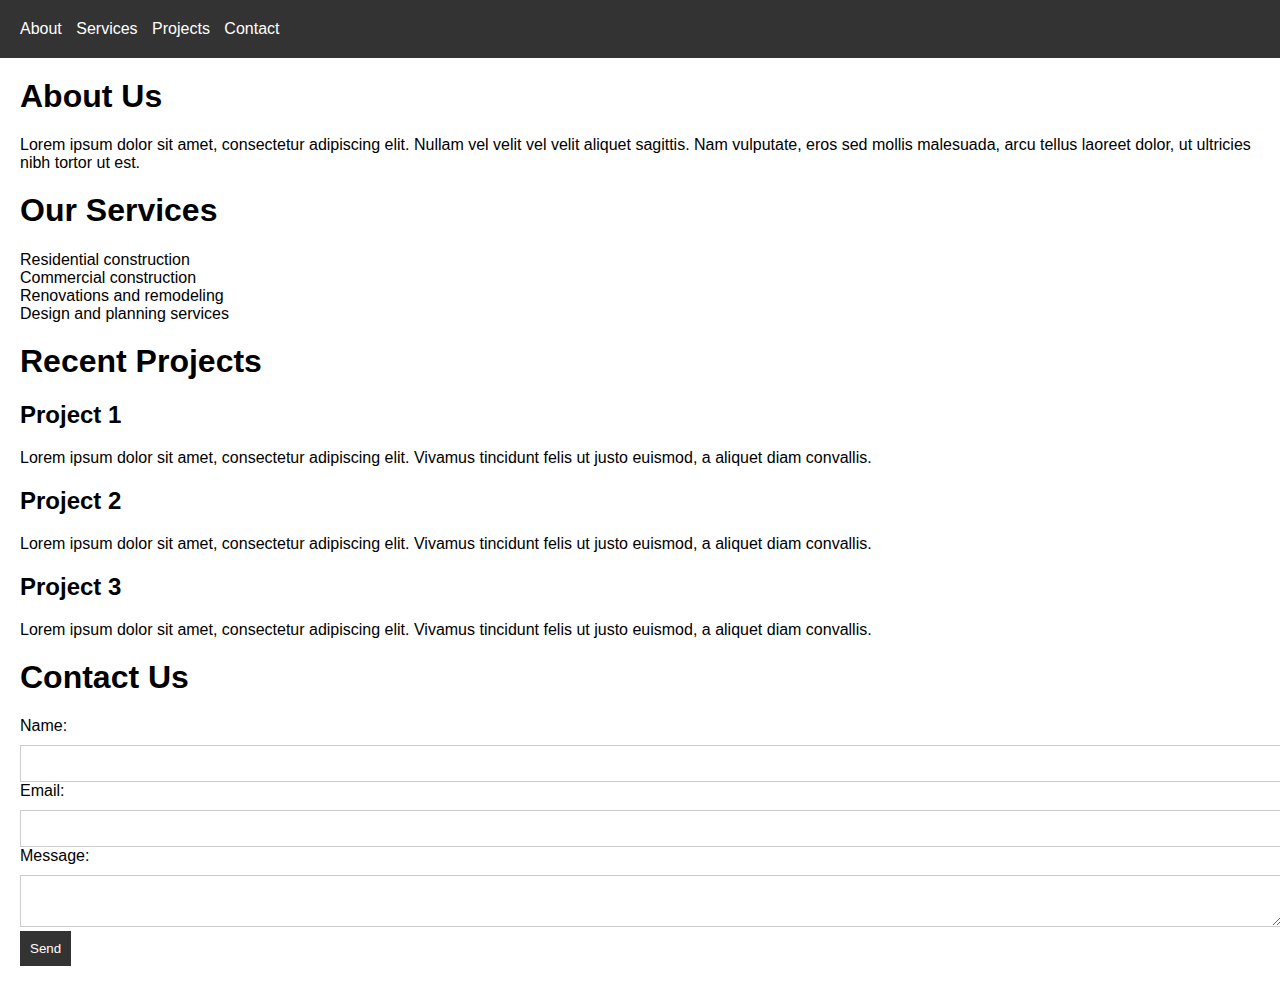
==== index.html @ 5a822c8d "Add files via upload" ====
<!DOCTYPE html>
<html>
<head>
	<link rel="stylesheet" href="final_website.css">
	<title>Construction Business</title>
</head>
<body>
	<header>
		<nav>
			<ul>
				<li><a href="#about">About</a></li>
				<li><a href="#services">Services</a></li>
				<li><a href="#projects">Projects</a></li>
				<li><a href="#contact">Contact</a></li>
			</ul>
		</nav>
	</header>
	<main>
		<section id="about">
			<h1>About Us</h1>
			<p>Lorem ipsum dolor sit amet, consectetur adipiscing elit. Nullam vel velit vel velit aliquet sagittis. Nam vulputate, eros sed mollis malesuada, arcu tellus laoreet dolor, ut ultricies nibh tortor ut est.</p>
		</section>
		<section id="services">
			<h1>Our Services</h1>
			<ul>
				<li>Residential construction</li>
				<li>Commercial construction</li>
				<li>Renovations and remodeling</li>
				<li>Design and planning services</li>
			</ul>
		</section>
		<section id="projects">
			<h1>Recent Projects</h1>
			<ul>
				<li>
					<h2>Project 1</h2>
                    <p>Lorem ipsum dolor sit amet, consectetur adipiscing elit. Vivamus tincidunt felis ut justo euismod, a aliquet diam convallis.</p>
				</li>
				<li>
					<h2>Project 2</h2>
					<p>Lorem ipsum dolor sit amet, consectetur adipiscing elit. Vivamus tincidunt felis ut justo euismod, a aliquet diam convallis.</p>
				</li>
				<li>
					<h2>Project 3</h2>
					<p>Lorem ipsum dolor sit amet, consectetur adipiscing elit. Vivamus tincidunt felis ut justo euismod, a aliquet diam convallis.</p>
				</li>
			</ul>
		</section>
		<section id="contact">
			<h1>Contact Us</h1>
			<form>
				<label for="name">Name:</label>
				<input type="text" id="name" name="name" required>
				<label for="email">Email:</label>
				<input type="email" id="email" name="email" required>
				<label for="message">Message:</label>
				<textarea id="message" name="message" required></textarea>
				<button type="submit">Send</button>
			</form>
		</section>
---- final_website.css ----
body {
        font-family: sans-serif;
        margin: 0;
    }
    header {
        background-color: #333;
        color: #fff;
        padding: 20px;
    }
    nav ul {
        margin: 0;
        padding: 0;
    }
    nav li {
        display: inline-block;
        margin-right: 10px;
    }
    nav a {
        color: #fff;
        text-decoration: none;
    }
    main {
        padding: 20px;
    }
    section {
        margin-bottom: 20px;
    }
    section h1 {
        margin-top: 0;
    }
    ul {
        list-style: none;
        margin: 0;
        padding: 0;
    }
    form label {
        display: block;
        margin-bottom: 10px;
    }
    form input, form textarea {
        width: 100%;
        padding: 10px;
        border: 1px solid #ccc;
    }
    form button {
        background-color: #333;
        color: #fff;
        padding: 10px;
        border: none;
        cursor: pointer;
    }
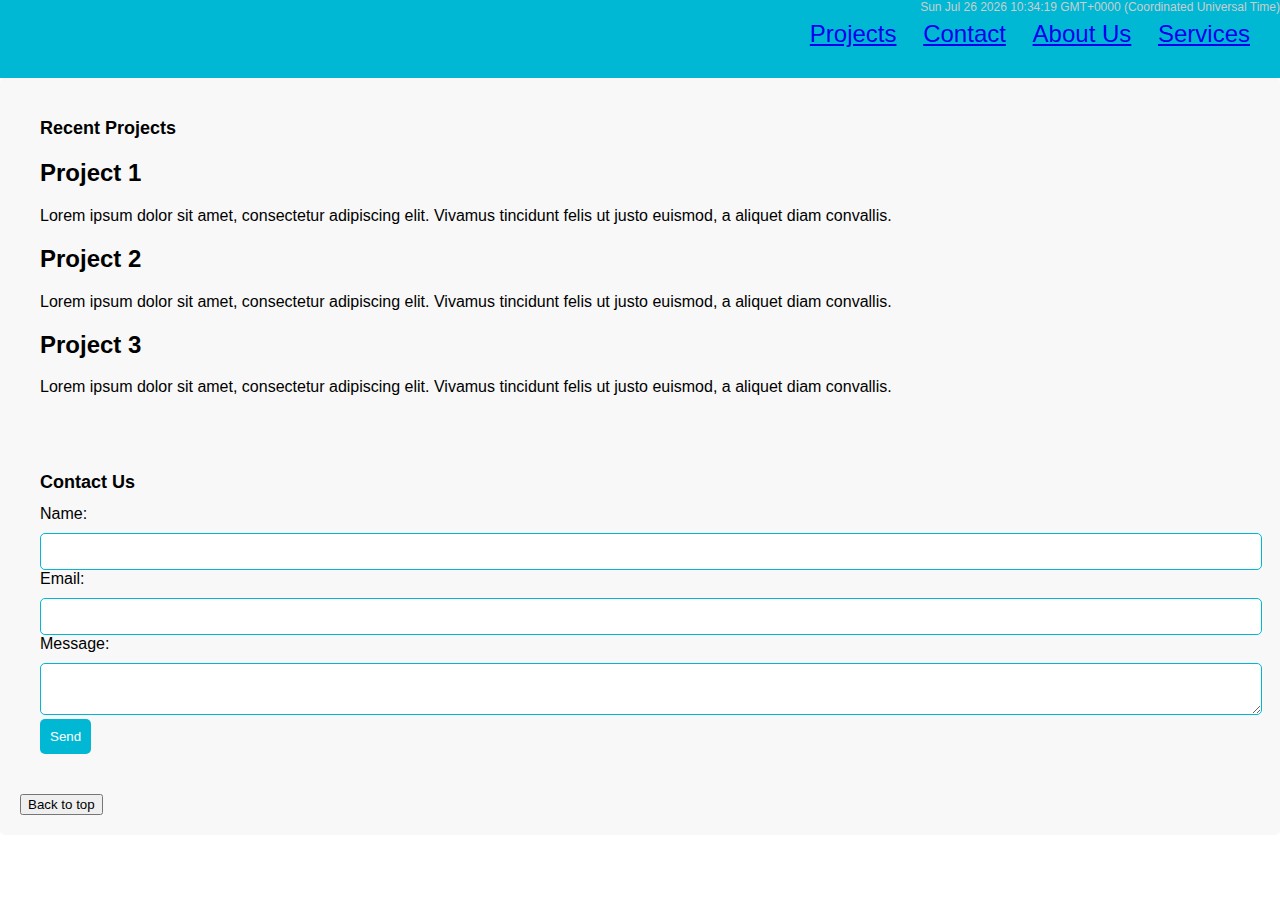
==== commit e8d43048: "Add files via upload" ====
--- a/index.html
+++ b/index.html
@@ -1,33 +1,23 @@
 <!DOCTYPE html>
 <html>
 <head>
+	<div id="date-time" style="position: absolute; top: 0; right: 0;"></div>
 	<link rel="stylesheet" href="final_website.css">
+	<script src="final_website.js"></script>
 	<title>Construction Business</title>
 </head>
 <body>
 	<header>
 		<nav>
 			<ul>
-				<li><a href="#about">About</a></li>
-				<li><a href="#services">Services</a></li>
 				<li><a href="#projects">Projects</a></li>
 				<li><a href="#contact">Contact</a></li>
+				<li><a href="childpage1.html">About Us</a></li>
+				<li><a href="childpage2.html">Services</a></li>
 			</ul>
 		</nav>
 	</header>
 	<main>
-		<section id="about">
-			<h1>About Us</h1>
-			<p>Lorem ipsum dolor sit amet, consectetur adipiscing elit. Nullam vel velit vel velit aliquet sagittis. Nam vulputate, eros sed mollis malesuada, arcu tellus laoreet dolor, ut ultricies nibh tortor ut est.</p>
-		</section>
-		<section id="services">
-			<h1>Our Services</h1>
-			<ul>
-				<li>Residential construction</li>
-				<li>Commercial construction</li>
-				<li>Renovations and remodeling</li>
-				<li>Design and planning services</li>
-			</ul>
 		</section>
 		<section id="projects">
 			<h1>Recent Projects</h1>
@@ -58,3 +48,4 @@
 				<button type="submit">Send</button>
 			</form>
 		</section>
+	<button onclick="toTop()">Back to top</button>--- a/final_website.css
+++ b/final_website.css
@@ -1,51 +1,142 @@
-   body {
-        font-family: sans-serif;
-        margin: 0;
+body {
+font-family: sans-serif;
+margin: 0;
+}
+
+header {
+background-color: #00b8d4;
+color: #fff;
+padding: 20px;
+}
+
+nav ul {
+margin: 0;
+padding: 0;
+}
+
+nav li {
+display: inline-block;
+margin-right: 10px;
+}
+
+main {
+padding: 20px;
+}
+
+section {
+margin-bottom: 20px;
+}
+
+section h1 {
+margin-top: 0;
+}
+
+ul {
+list-style: none;
+margin: 0;
+padding: 0;
+}
+
+form label {
+display: block;
+margin-bottom: 10px;
+}
+
+form input, form textarea {
+width: 100%;
+padding: 10px;
+border: 1px solid #00b8d4;
+}
+
+form button {
+background-color: #00b8d4;
+color: #fff;
+padding: 10px;
+border: none;
+cursor: pointer;
+
+}
+
+#date-time {
+color: #ccc;
+font-size: 12px;
+}
+
+/* Add more styling to the date-time element */
+#date-time {
+text-align: right;
+margin-bottom: 20px;
+}
+
+/* Add more styling to the form elements */
+form input, form textarea {
+border-radius: 5px;
+}
+
+form button {
+border-radius: 5px;
+}
+
+/* Add more styling to the navigation */
+nav {
+text-align: right;
+}
+
+nav li {
+margin-left: 10px;
+}
+nav a:hover {
+    text-decoration: underline;
+    color: #333;
     }
-    header {
-        background-color: #333;
-        color: #fff;
-        padding: 20px;
-    }
-    nav ul {
-        margin: 0;
-        padding: 0;
-    }
-    nav li {
-        display: inline-block;
-        margin-right: 10px;
-    }
-    nav a {
-        color: #fff;
-        text-decoration: none;
-    }
-    main {
-        padding: 20px;
-    }
-    section {
-        margin-bottom: 20px;
-    }
-    section h1 {
-        margin-top: 0;
-    }
-    ul {
-        list-style: none;
-        margin: 0;
-        padding: 0;
-    }
-    form label {
-        display: block;
-        margin-bottom: 10px;
-    }
-    form input, form textarea {
-        width: 100%;
-        padding: 10px;
-        border: 1px solid #ccc;
-    }
-    form button {
-        background-color: #333;
-        color: #fff;
-        padding: 10px;
-        border: none;
-        cursor: pointer;
-    }
+
+/* Add more styling to the sections */
+section {
+padding: 20px;
+border-radius: 5px;
+background-color: #f8f8f8;
+}
+
+section h1 {
+font-size: 18px;}
+
+/* Add more styling to the header */
+header {
+text-align: center;
+font-size: 24px;
+}
+
+header h1 {
+margin: 0;
+}
+
+/* Add more styling to the footer */
+footer {
+background-color: #00b8d4;
+color: #fff;
+padding: 20px;
+text-align: center;
+}
+
+/* Add more styling to the unordered lists */
+ul li {
+margin-bottom: 10px;
+}
+
+ul li:last-child {
+margin-bottom: 0;
+}
+
+/* Add more styling to the form buttons */
+form button:hover {
+background-color: #333;
+}
+
+/* Add more styling to the main section */
+main {
+background-color: #f8f8f8;
+border-radius: 5px;
+}
+
+
+
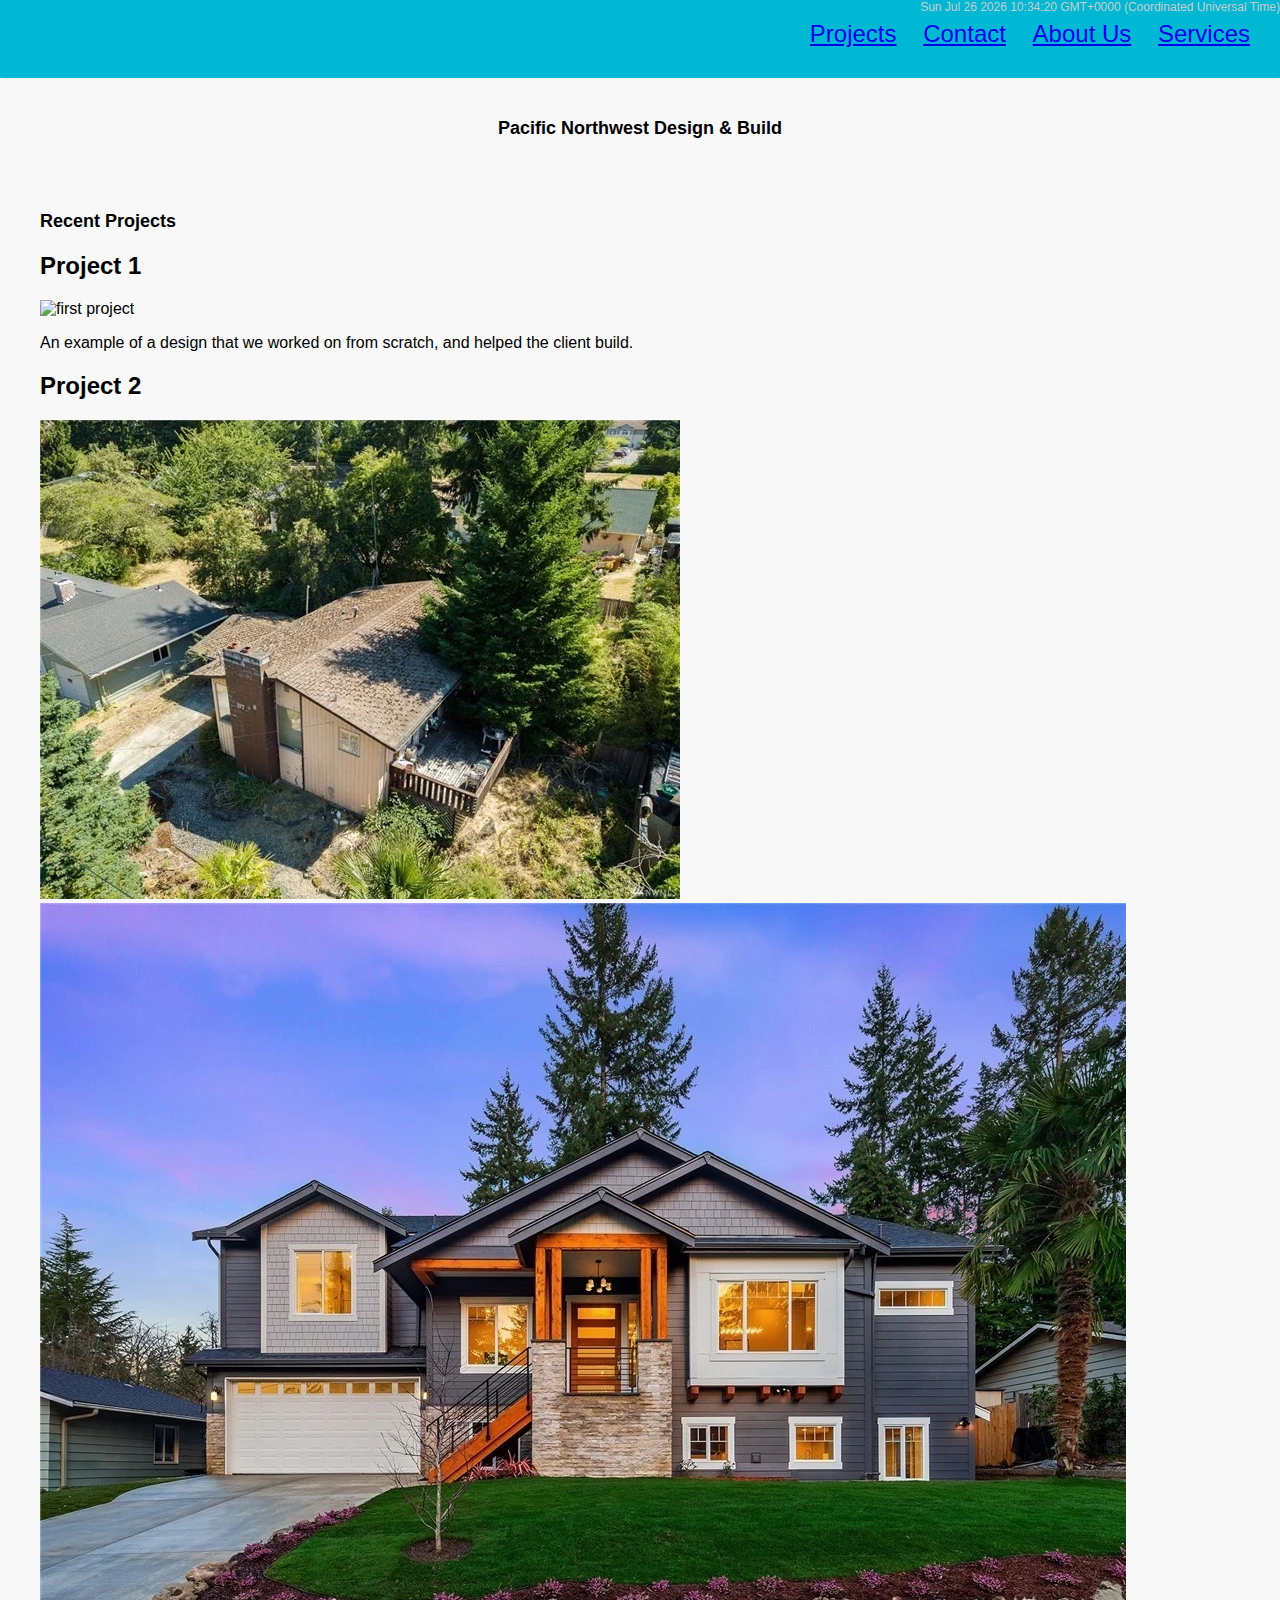
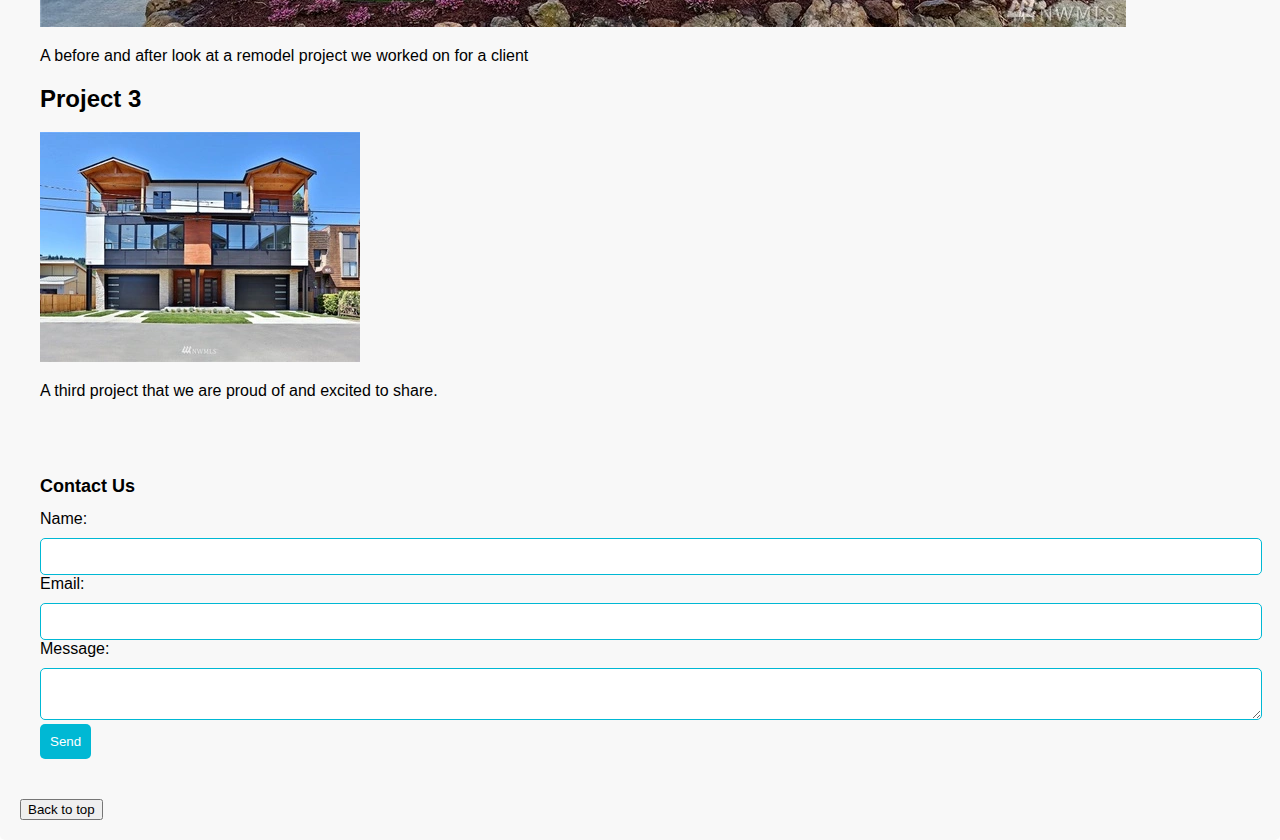
==== commit 105f9493: "Add files via upload" ====
--- a/index.html
+++ b/index.html
@@ -19,20 +19,27 @@
 	</header>
 	<main>
 		</section>
+		<section id="title">
+			<h1>Pacific Northwest Design & Build</h1>
+		</section> 
 		<section id="projects">
+
 			<h1>Recent Projects</h1>
 			<ul>
 				<li>
 					<h2>Project 1</h2>
-                    <p>Lorem ipsum dolor sit amet, consectetur adipiscing elit. Vivamus tincidunt felis ut justo euismod, a aliquet diam convallis.</p>
+					<img src="project1.webp" alt="first project">
+                    <p>An example of a design that we worked on from scratch, and helped the client build.</p>
 				</li>
 				<li>
 					<h2>Project 2</h2>
-					<p>Lorem ipsum dolor sit amet, consectetur adipiscing elit. Vivamus tincidunt felis ut justo euismod, a aliquet diam convallis.</p>
+					<image src="project2before.webp" alt="before"></image><image src="project2after.webp" alt="after"></image>
+					<p>A before and after look at a remodel project we worked on for a client</p>
 				</li>
 				<li>
 					<h2>Project 3</h2>
-					<p>Lorem ipsum dolor sit amet, consectetur adipiscing elit. Vivamus tincidunt felis ut justo euismod, a aliquet diam convallis.</p>
+					<image src="project3.webp" alt = "Project 3"></image>
+					<p>A third project that we are proud of and excited to share.</p>
 				</li>
 			</ul>
 		</section>
--- a/final_website.css
+++ b/final_website.css
@@ -137,6 +137,8 @@
 background-color: #f8f8f8;
 border-radius: 5px;
 }
+#title{
+    text-align: center;
+}
 
 
-
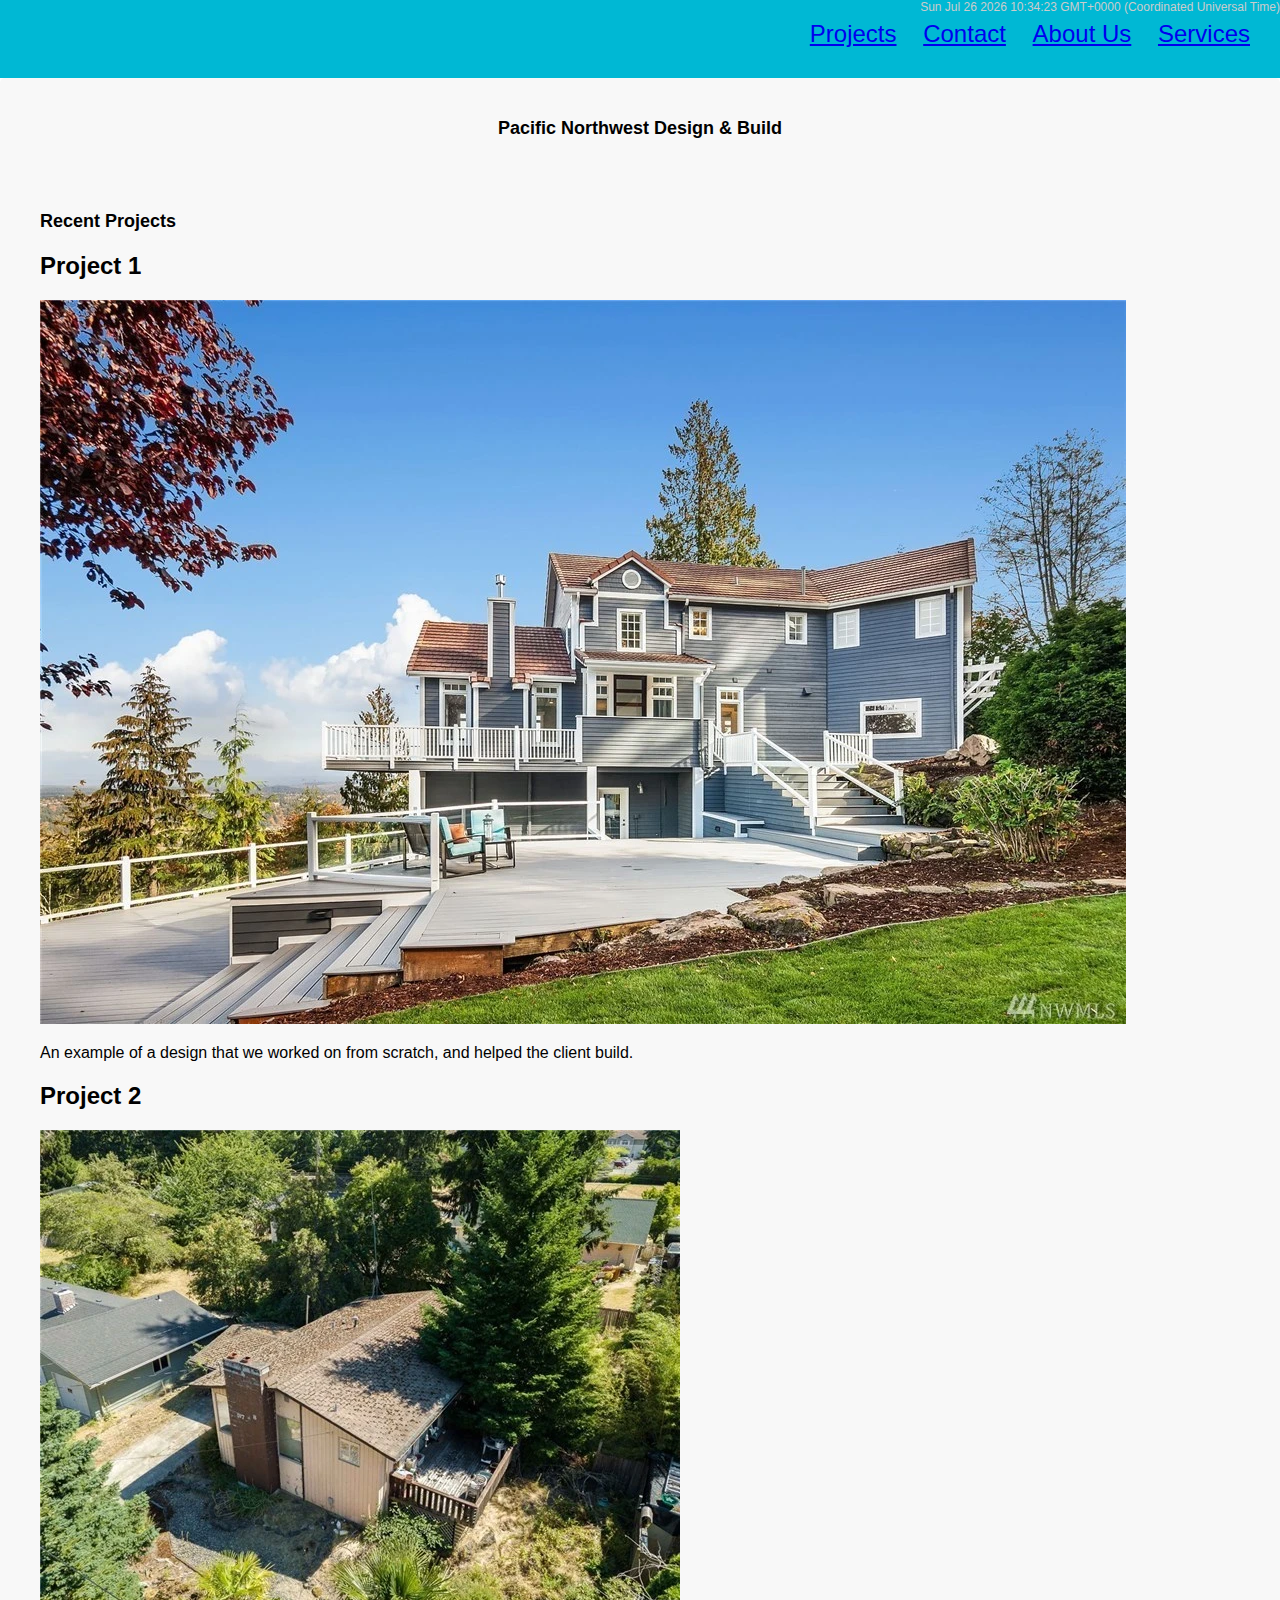
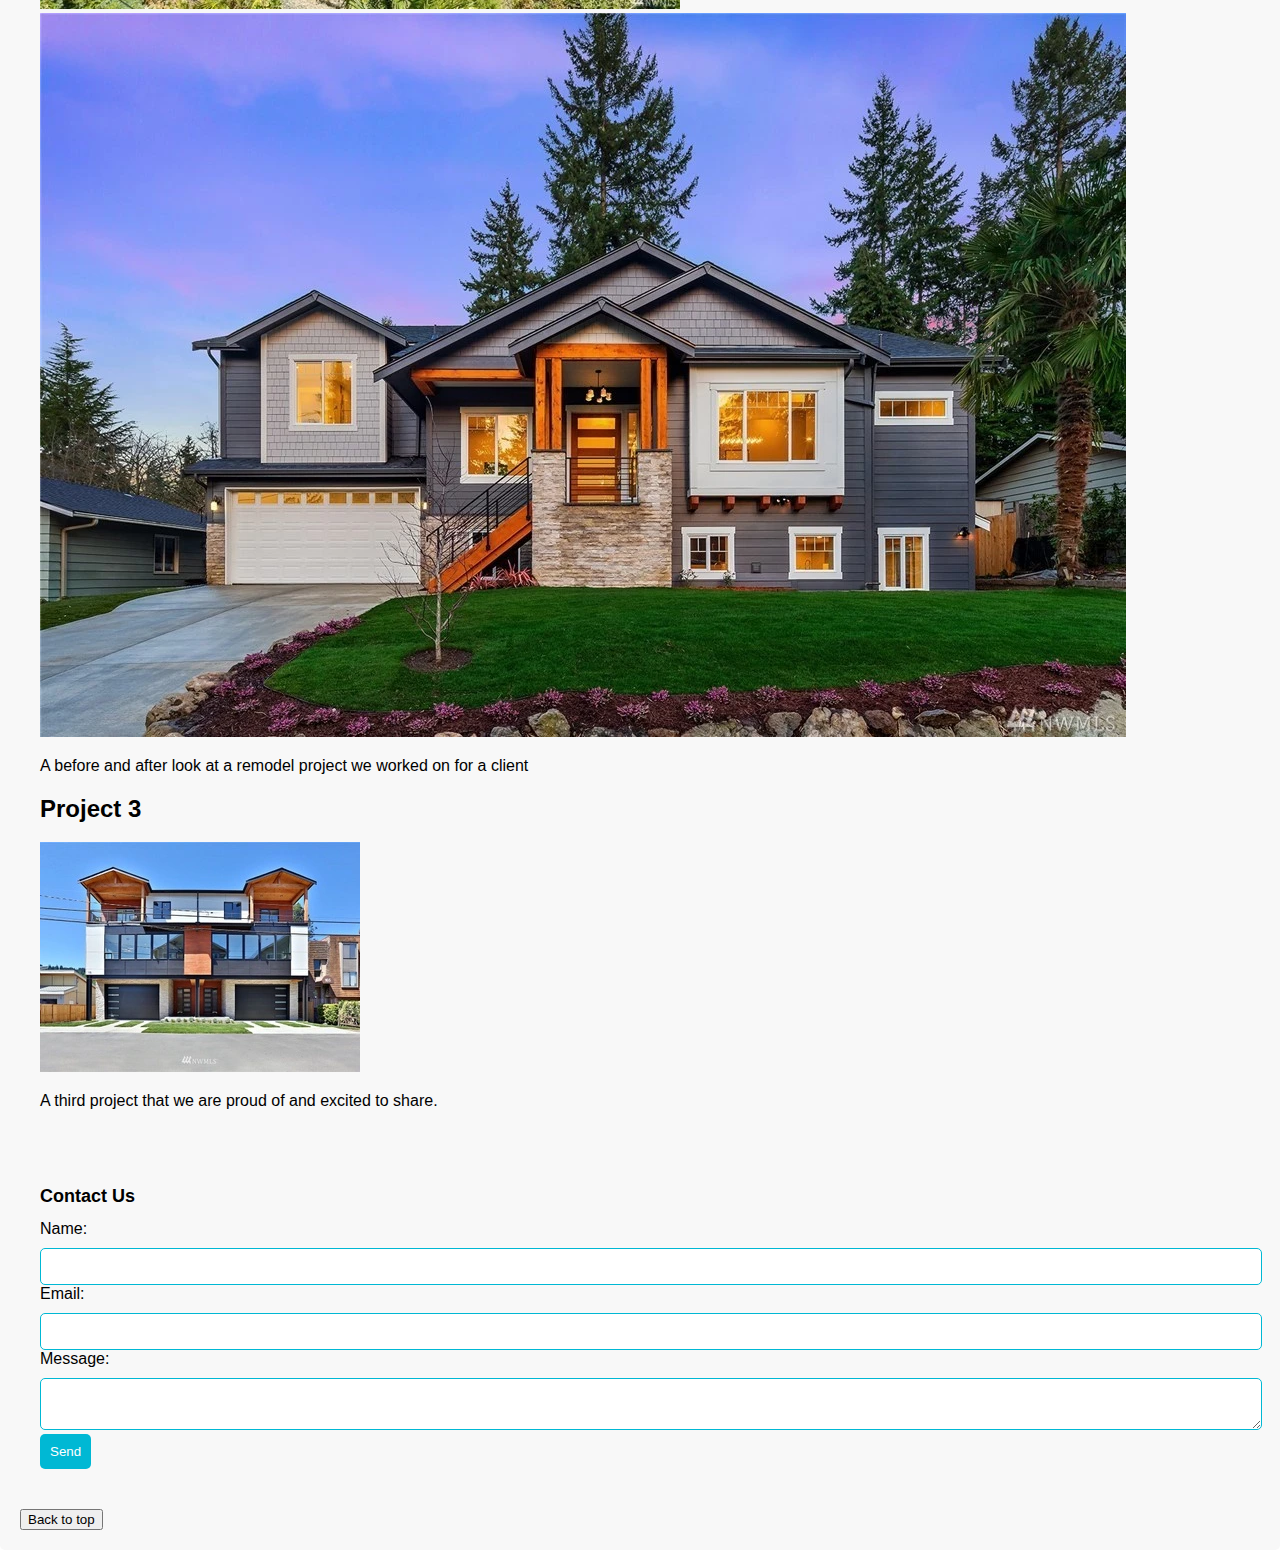
==== commit 58dbc1b9: "Update index.html" ====
--- a/index.html
+++ b/index.html
@@ -28,7 +28,7 @@
 			<ul>
 				<li>
 					<h2>Project 1</h2>
-					<img src="project1.webp" alt="first project">
+					<img src="Project1.webp" alt="first project">
                     <p>An example of a design that we worked on from scratch, and helped the client build.</p>
 				</li>
 				<li>
@@ -55,4 +55,4 @@
 				<button type="submit">Send</button>
 			</form>
 		</section>
-	<button onclick="toTop()">Back to top</button>+	<button onclick="toTop()">Back to top</button>
